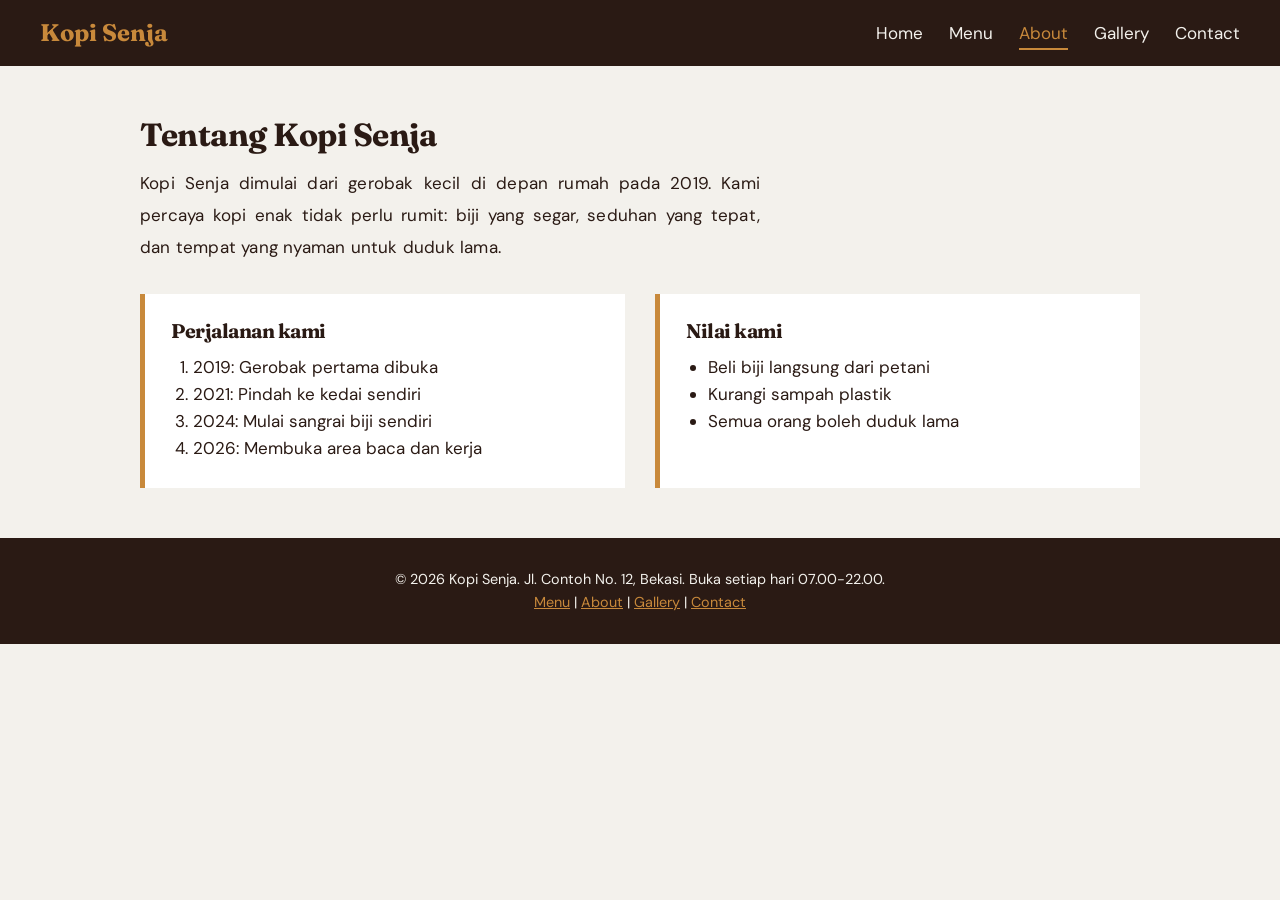
==== about.html @ 746aa629 "Add files via upload" ====
<!DOCTYPE html>
<html lang="id">
<head>
  <meta charset="UTF-8">
  <meta name="viewport" content="width=device-width,initial-scale=1">
  <title>About | Kopi Senja</title>
  <link href="https://fonts.googleapis.com/css2?family=DM+Sans:wght@400;700&family=Fraunces:wght@700&display=swap" rel="stylesheet">
  <link rel="stylesheet" href="style.css">
</head>
<body>
  <nav>
    <a class="logo" href="index.html">Kopi Senja</a>
    <ul>
      <li><a href="index.html">Home</a></li>
      <li><a href="menu.html">Menu</a></li>
      <li><a href="about.html" class="active">About</a></li>
      <li><a href="gallery.html">Gallery</a></li>
      <li><a href="contact.html">Contact</a></li>
    </ul>
  </nav>

  <main>
    <h2>Tentang Kopi Senja</h2>
    <p style="max-width:620px;line-height:1.9;letter-spacing:.2px;text-align:justify">
      Kopi Senja dimulai dari gerobak kecil di depan rumah pada 2019. Kami percaya kopi enak tidak perlu rumit: biji yang segar, seduhan yang tepat, dan tempat yang nyaman untuk duduk lama.
    </p>

    <div class="cols" style="margin-top:30px">
      <div class="box">
        <h3>Perjalanan kami</h3>
        <ol class="plain">
          <li>2019: Gerobak pertama dibuka</li>
          <li>2021: Pindah ke kedai sendiri</li>
          <li>2024: Mulai sangrai biji sendiri</li>
          <li>2026: Membuka area baca dan kerja</li>
        </ol>
      </div>
      <div class="box">
        <h3>Nilai kami</h3>
        <ul class="plain">
          <li>Beli biji langsung dari petani</li>
          <li>Kurangi sampah plastik</li>
          <li>Semua orang boleh duduk lama</li>
        </ul>
      </div>
    </div>
  </main>

  <footer>
    <p>&copy; 2026 Kopi Senja. Jl. Contoh No. 12, Bekasi. Buka setiap hari 07.00-22.00.</p>
    <p><a href="menu.html">Menu</a> | <a href="about.html">About</a> | <a href="gallery.html">Gallery</a> | <a href="contact.html">Contact</a></p>
  </footer>
</body>
</html>
---- style.css ----
:root{
  --esp:#2A1A14;
  --pine:#24402F;
  --car:#C8893B;
  --bg:#F3F1EC;
  --w:#fff;
}
*{box-sizing:border-box;margin:0;padding:0}
body{
  font-family:'DM Sans',Arial,sans-serif;
  font-size:17px;
  line-height:1.6;
  color:var(--esp);
  background-color:var(--bg);
  min-height:100vh;
}
h1,h2,h3{
  font-family:'Fraunces',Georgia,serif;
  font-weight:700;
  letter-spacing:-.5px;
  line-height:1.2;
}
h1{font-size:3.2rem}
h2{font-size:2rem;margin-bottom:12px}
a{color:var(--pine)}

/* Navbar */
nav{
  position:sticky;
  top:0;
  z-index:100;
  display:flex;
  justify-content:space-between;
  align-items:center;
  padding:14px 40px;
  background-color:var(--esp);
}
nav .logo{
  font-family:'Fraunces',Georgia,serif;
  font-size:1.5rem;
  color:var(--car);
  text-decoration:none;
  font-weight:700;
}
nav ul{display:flex;gap:26px;list-style:none}
nav ul a{color:var(--bg);text-decoration:none;padding-bottom:4px}
nav ul a:hover,nav ul a.active{color:var(--car);border-bottom:2px solid var(--car)}

/* Layout */
main{max-width:1000px;width:90%;margin:0 auto;padding:50px 0}
.hero{
  position:relative;
  min-height:480px;
  display:flex;
  align-items:center;
  padding:0 8%;
  color:var(--bg);
  background-image:linear-gradient(120deg,rgba(42,26,20,.92),rgba(36,64,47,.85)),
                   radial-gradient(circle at 80% 30%,#C8893B,#2A1A14);
  background-size:cover;
  background-position:center;
  background-repeat:no-repeat;
}
.hero p{max-width:480px;margin:16px 0 26px}
.hero .steam{position:absolute;right:10%;bottom:40px;font-size:7rem;opacity:.25}
.btn{
  display:inline-block;
  padding:12px 28px;
  background-color:var(--car);
  color:var(--esp);
  font-weight:700;
  text-decoration:none;
  border:0;
  border-radius:4px;
  cursor:pointer;
  font-size:1rem;
}
.btn:hover{background-color:var(--w)}
.cols{display:grid;grid-template-columns:repeat(auto-fit,minmax(260px,1fr));gap:30px}
.box{background-color:var(--w);padding:26px;border-left:5px solid var(--car)}
ul.plain,ol.plain{margin:10px 0 0 22px}
footer{
  background-color:var(--esp);
  color:var(--bg);
  text-align:center;
  padding:30px 20px;
  font-size:.9rem;
}
footer a{color:var(--car)}
@media(max-width:700px){
  nav{flex-direction:column;gap:10px}
  h1{font-size:2.2rem}
}
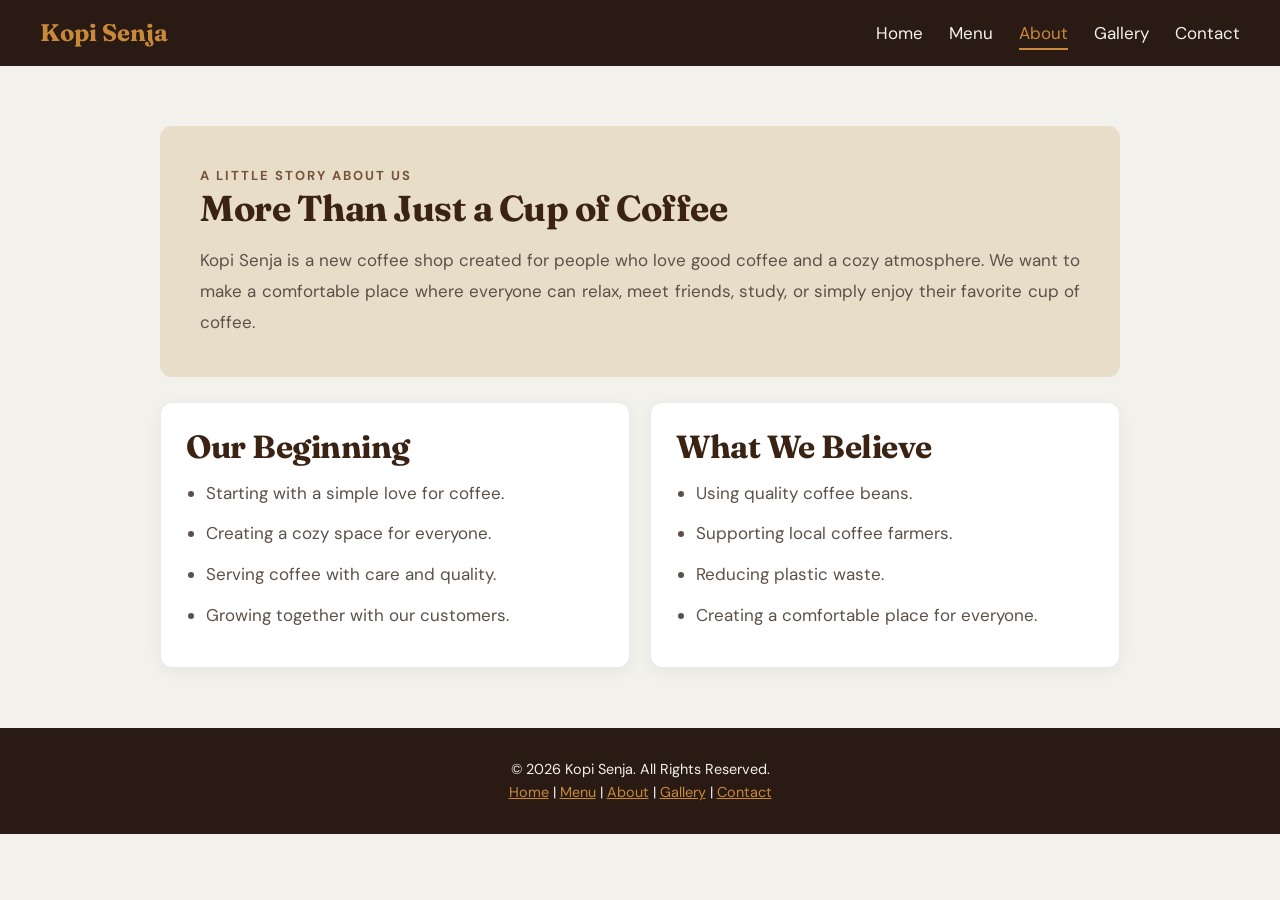
==== commit 0ab46e86: "Update about.html" ====
--- a/about.html
+++ b/about.html
@@ -1,14 +1,80 @@
 <!DOCTYPE html>
-<html lang="id">
+<html lang="en">
 <head>
   <meta charset="UTF-8">
-  <meta name="viewport" content="width=device-width,initial-scale=1">
-  <title>About | Kopi Senja</title>
-  <link href="https://fonts.googleapis.com/css2?family=DM+Sans:wght@400;700&family=Fraunces:wght@700&display=swap" rel="stylesheet">
+  <meta name="viewport" content="width=device-width, initial-scale=1.0">
+  <title>About Us - Kopi Senja</title>
+  <link href="https://fonts.googleapis.com/css2?family=DM+Sans:wght@400;500;700&family=Fraunces:wght@600;700&display=swap" rel="stylesheet">
   <link rel="stylesheet" href="style.css">
+  <style>
+    .about-container {
+      max-width: 1000px;
+      margin: 40px auto;
+      padding: 20px;
+    }
+
+    .about-intro {
+      background-color: #e8ddc8;
+      padding: 40px;
+      border-radius: 12px;
+      margin-bottom: 25px;
+    }
+
+    .about-subtitle {
+      color: #765438;
+      font-size: 13px;
+      font-weight: 700;
+      letter-spacing: 2px;
+    }
+
+    .about-intro h1 {
+      color: #3b2314;
+      font-family: 'Fraunces', serif;
+      font-size: 36px;
+      margin-bottom: 15px;
+    }
+
+    .about-intro p.description {
+      color: #5c5148;
+      line-height: 1.8;
+      text-align: justify;
+    }
+
+    .about-details {
+      display: flex;
+      gap: 20px;
+      flex-wrap: wrap;
+    }
+
+    .about-card {
+      background-color: #ffffff;
+      border: 1px solid #eaeaea;
+      border-radius: 12px;
+      padding: 25px;
+      flex: 1;
+      min-width: 250px;
+      box-shadow: 0 4px 15px rgba(0,0,0,0.05);
+    }
+
+    .about-card h2 {
+      color: #3b2314;
+      font-family: 'Fraunces', serif;
+      margin-top: 0;
+    }
+
+    .about-card ul {
+      padding-left: 20px;
+    }
+
+    .about-card li {
+      margin-bottom: 12px;
+      line-height: 1.7;
+      color: #5c5148;
+    }
+  </style>
 </head>
 <body>
-  <nav>
+    <nav>
     <a class="logo" href="index.html">Kopi Senja</a>
     <ul>
       <li><a href="index.html">Home</a></li>
@@ -18,37 +84,48 @@
       <li><a href="contact.html">Contact</a></li>
     </ul>
   </nav>
-
-  <main>
-    <h2>Tentang Kopi Senja</h2>
-    <p style="max-width:620px;line-height:1.9;letter-spacing:.2px;text-align:justify">
-      Kopi Senja dimulai dari gerobak kecil di depan rumah pada 2019. Kami percaya kopi enak tidak perlu rumit: biji yang segar, seduhan yang tepat, dan tempat yang nyaman untuk duduk lama.
-    </p>
-
-    <div class="cols" style="margin-top:30px">
-      <div class="box">
-        <h3>Perjalanan kami</h3>
-        <ol class="plain">
-          <li>2019: Gerobak pertama dibuka</li>
-          <li>2021: Pindah ke kedai sendiri</li>
-          <li>2024: Mulai sangrai biji sendiri</li>
-          <li>2026: Membuka area baca dan kerja</li>
-        </ol>
-      </div>
-      <div class="box">
-        <h3>Nilai kami</h3>
-        <ul class="plain">
-          <li>Beli biji langsung dari petani</li>
-          <li>Kurangi sampah plastik</li>
-          <li>Semua orang boleh duduk lama</li>
+  <main class="about-container">
+    <section class="about-intro">
+      <p class="about-subtitle">A LITTLE STORY ABOUT US</p>
+      <h1>More Than Just a Cup of Coffee</h1>
+      <p class="description">
+        Kopi Senja is a new coffee shop created for people
+        who love good coffee and a cozy atmosphere.
+        We want to make a comfortable place where everyone
+        can relax, meet friends, study, or simply enjoy
+        their favorite cup of coffee.
+      </p>
+    </section>
+    <section class="about-details">
+        <div class="about-card">
+        <h2>Our Beginning</h2>
+         <ul>
+          <li>Starting with a simple love for coffee.</li>
+          <li>Creating a cozy space for everyone.</li>
+          <li>Serving coffee with care and quality.</li>
+          <li>Growing together with our customers.</li>
         </ul>
       </div>
-    </div>
+      <div class="about-card">
+        <h2>What We Believe</h2>
+        <ul>
+          <li>Using quality coffee beans.</li>
+          <li>Supporting local coffee farmers.</li>
+          <li>Reducing plastic waste.</li>
+          <li>Creating a comfortable place for everyone.</li>
+        </ul>
+      </div>
+    </section>
   </main>
-
-  <footer>
-    <p>&copy; 2026 Kopi Senja. Jl. Contoh No. 12, Bekasi. Buka setiap hari 07.00-22.00.</p>
-    <p><a href="menu.html">Menu</a> | <a href="about.html">About</a> | <a href="gallery.html">Gallery</a> | <a href="contact.html">Contact</a></p>
+    <footer>
+    <p>&copy; 2026 Kopi Senja. All Rights Reserved.</p>
+    <p>
+      <a href="index.html">Home</a> |
+      <a href="menu.html">Menu</a> |
+      <a href="about.html">About</a> |
+      <a href="gallery.html">Gallery</a> |
+      <a href="contact.html">Contact</a>
+    </p>
   </footer>
 </body>
-</html>+</html>
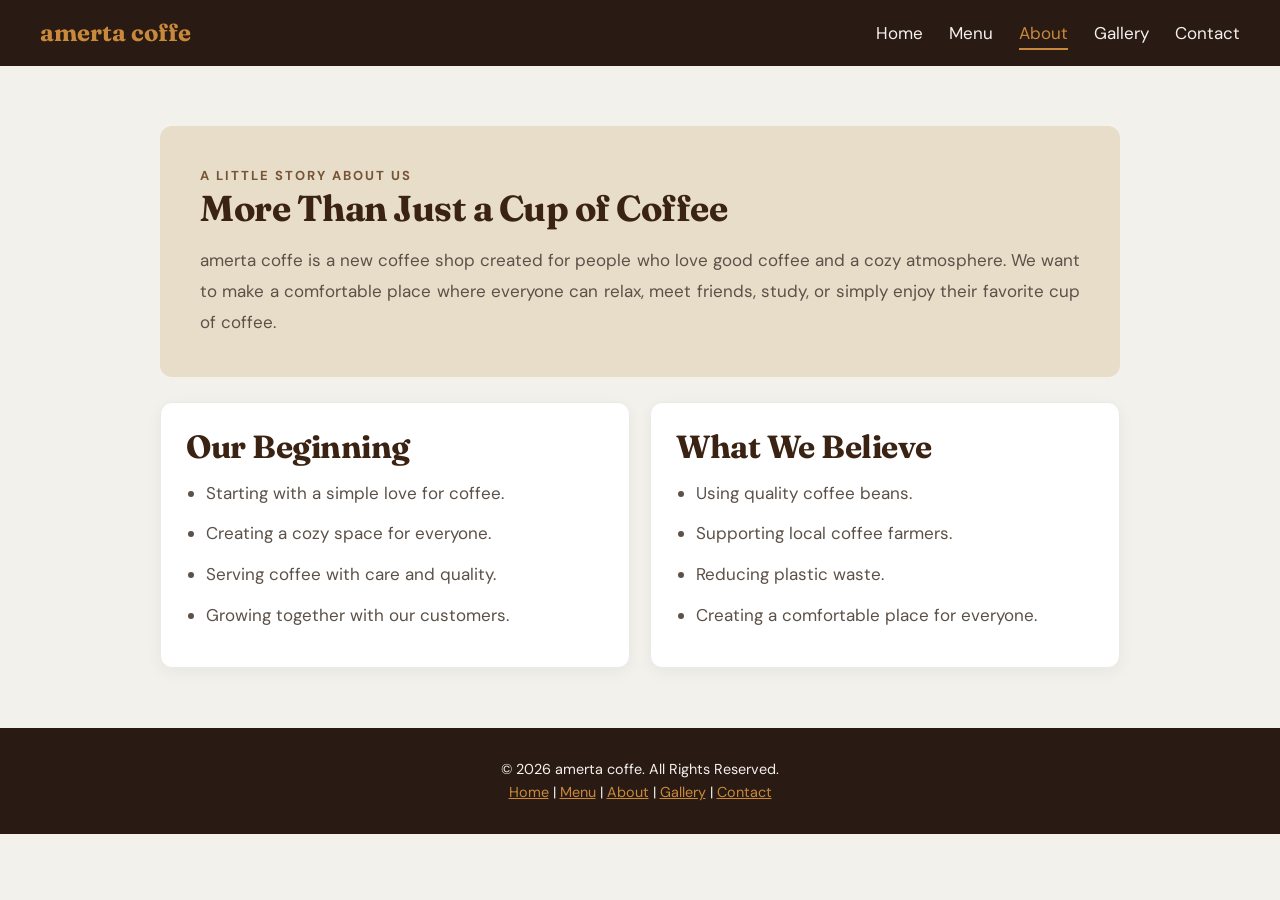
==== commit c946a7b2: "Update about.html" ====
--- a/about.html
+++ b/about.html
@@ -3,7 +3,7 @@
 <head>
   <meta charset="UTF-8">
   <meta name="viewport" content="width=device-width, initial-scale=1.0">
-  <title>About Us - Kopi Senja</title>
+  <title>About Us - amerta coffe</title>
   <link href="https://fonts.googleapis.com/css2?family=DM+Sans:wght@400;500;700&family=Fraunces:wght@600;700&display=swap" rel="stylesheet">
   <link rel="stylesheet" href="style.css">
   <style>
@@ -75,7 +75,7 @@
 </head>
 <body>
     <nav>
-    <a class="logo" href="index.html">Kopi Senja</a>
+    <a class="logo" href="index.html">amerta coffe</a>
     <ul>
       <li><a href="index.html">Home</a></li>
       <li><a href="menu.html">Menu</a></li>
@@ -89,7 +89,7 @@
       <p class="about-subtitle">A LITTLE STORY ABOUT US</p>
       <h1>More Than Just a Cup of Coffee</h1>
       <p class="description">
-        Kopi Senja is a new coffee shop created for people
+        amerta coffe is a new coffee shop created for people
         who love good coffee and a cozy atmosphere.
         We want to make a comfortable place where everyone
         can relax, meet friends, study, or simply enjoy
@@ -116,9 +116,9 @@
         </ul>
       </div>
     </section>
-  </main>
-    <footer>
-    <p>&copy; 2026 Kopi Senja. All Rights Reserved.</p>
+</main>
+  <footer>
+    <p>&copy; 2026 amerta coffe. All Rights Reserved.</p>
     <p>
       <a href="index.html">Home</a> |
       <a href="menu.html">Menu</a> |
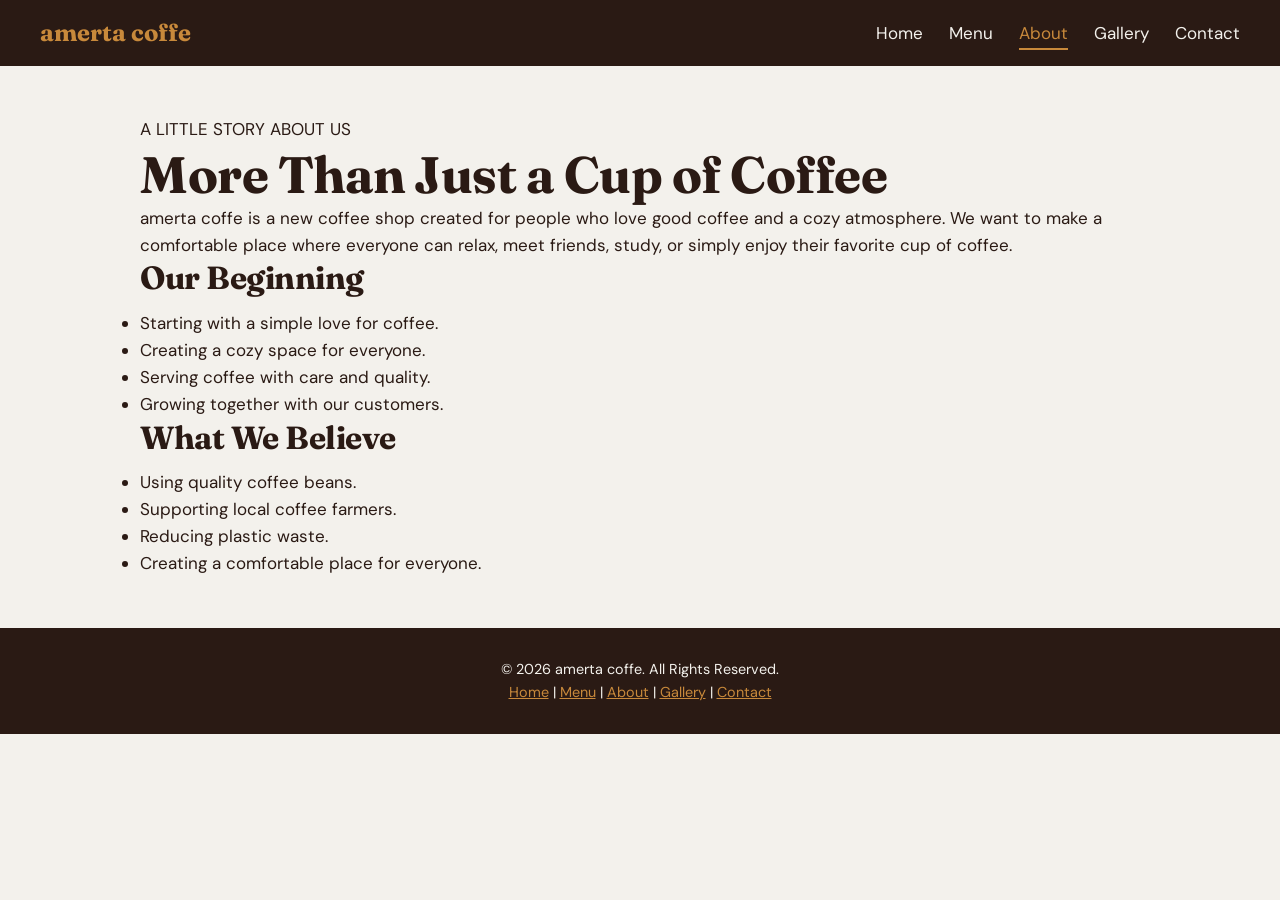
==== commit ecd90bca: "Update about.html" ====
--- a/about.html
+++ b/about.html
@@ -7,70 +7,6 @@
   <link href="https://fonts.googleapis.com/css2?family=DM+Sans:wght@400;500;700&family=Fraunces:wght@600;700&display=swap" rel="stylesheet">
   <link rel="stylesheet" href="style.css">
   <style>
-    .about-container {
-      max-width: 1000px;
-      margin: 40px auto;
-      padding: 20px;
-    }
-
-    .about-intro {
-      background-color: #e8ddc8;
-      padding: 40px;
-      border-radius: 12px;
-      margin-bottom: 25px;
-    }
-
-    .about-subtitle {
-      color: #765438;
-      font-size: 13px;
-      font-weight: 700;
-      letter-spacing: 2px;
-    }
-
-    .about-intro h1 {
-      color: #3b2314;
-      font-family: 'Fraunces', serif;
-      font-size: 36px;
-      margin-bottom: 15px;
-    }
-
-    .about-intro p.description {
-      color: #5c5148;
-      line-height: 1.8;
-      text-align: justify;
-    }
-
-    .about-details {
-      display: flex;
-      gap: 20px;
-      flex-wrap: wrap;
-    }
-
-    .about-card {
-      background-color: #ffffff;
-      border: 1px solid #eaeaea;
-      border-radius: 12px;
-      padding: 25px;
-      flex: 1;
-      min-width: 250px;
-      box-shadow: 0 4px 15px rgba(0,0,0,0.05);
-    }
-
-    .about-card h2 {
-      color: #3b2314;
-      font-family: 'Fraunces', serif;
-      margin-top: 0;
-    }
-
-    .about-card ul {
-      padding-left: 20px;
-    }
-
-    .about-card li {
-      margin-bottom: 12px;
-      line-height: 1.7;
-      color: #5c5148;
-    }
   </style>
 </head>
 <body>
